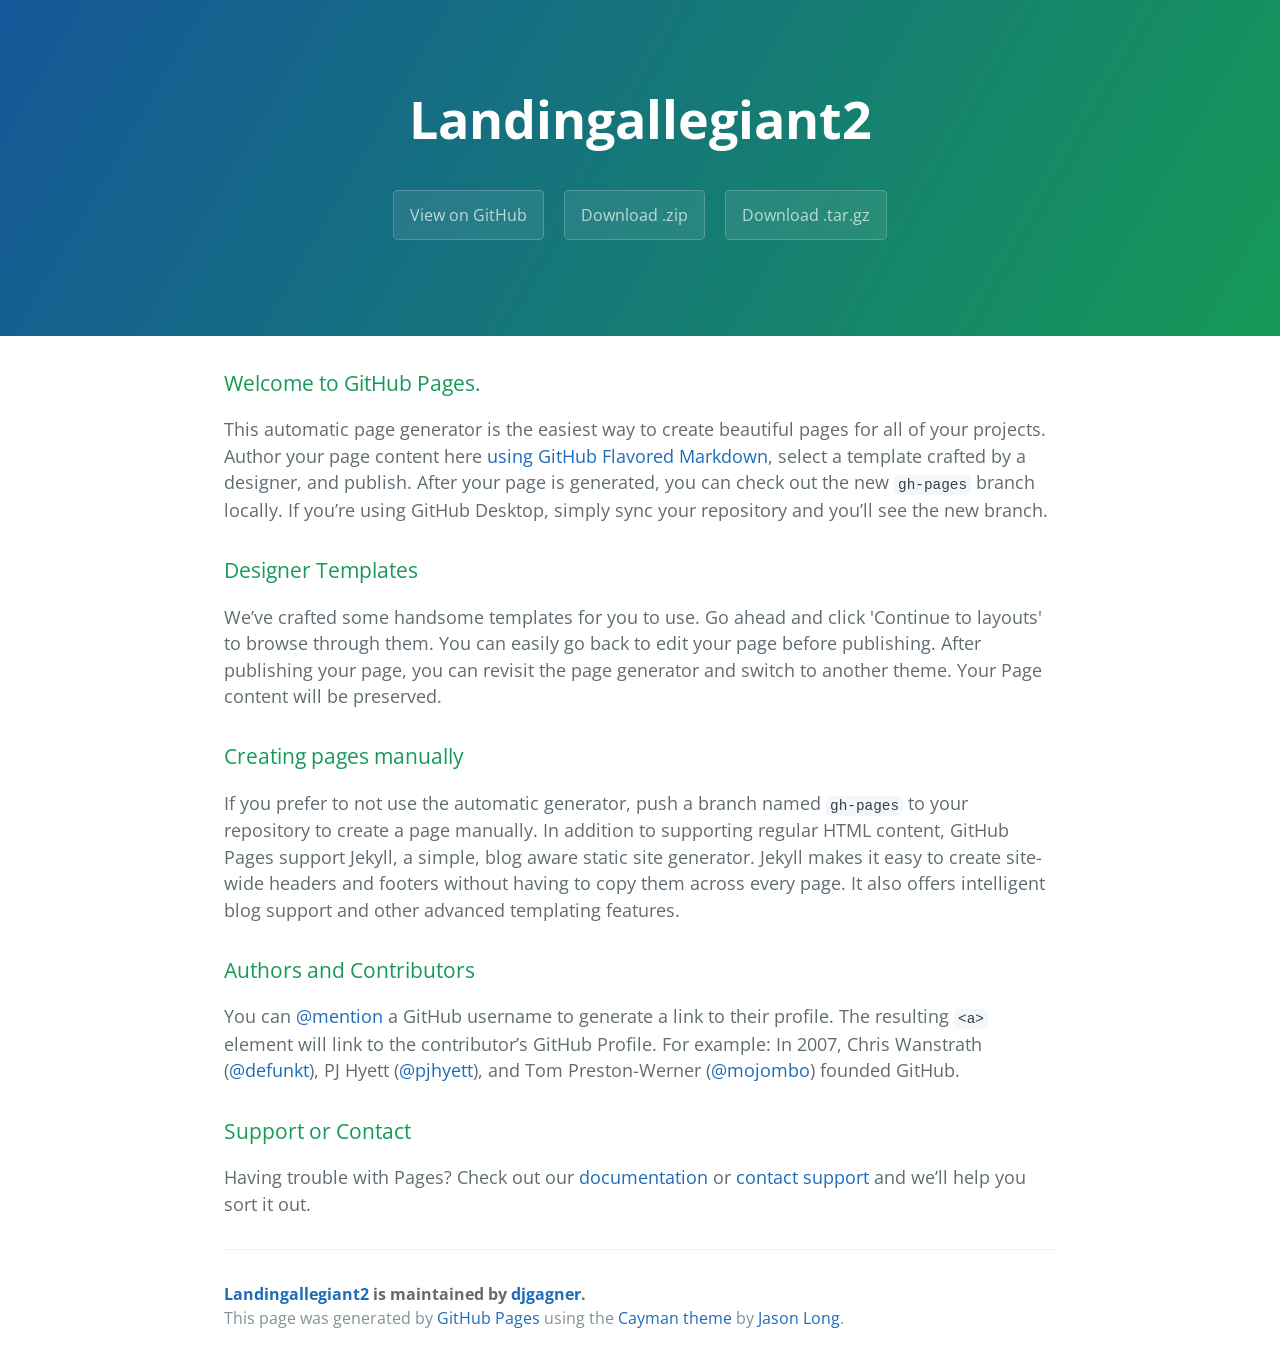
==== index.html @ 55e28d95 "Create gh-pages branch via GitHub" ====
<!DOCTYPE html>
<html lang="en-us">
  <head>
    <meta charset="UTF-8">
    <title>Landingallegiant2 by djgagner</title>
    <meta name="viewport" content="width=device-width, initial-scale=1">
    <link rel="stylesheet" type="text/css" href="stylesheets/normalize.css" media="screen">
    <link href='https://fonts.googleapis.com/css?family=Open+Sans:400,700' rel='stylesheet' type='text/css'>
    <link rel="stylesheet" type="text/css" href="stylesheets/stylesheet.css" media="screen">
    <link rel="stylesheet" type="text/css" href="stylesheets/github-light.css" media="screen">
  </head>
  <body>
    <section class="page-header">
      <h1 class="project-name">Landingallegiant2</h1>
      <h2 class="project-tagline"></h2>
      <a href="https://github.com/djgagner/landingallegiant2" class="btn">View on GitHub</a>
      <a href="https://github.com/djgagner/landingallegiant2/zipball/master" class="btn">Download .zip</a>
      <a href="https://github.com/djgagner/landingallegiant2/tarball/master" class="btn">Download .tar.gz</a>
    </section>

    <section class="main-content">
      <h3>
<a id="welcome-to-github-pages" class="anchor" href="#welcome-to-github-pages" aria-hidden="true"><span aria-hidden="true" class="octicon octicon-link"></span></a>Welcome to GitHub Pages.</h3>

<p>This automatic page generator is the easiest way to create beautiful pages for all of your projects. Author your page content here <a href="https://guides.github.com/features/mastering-markdown/">using GitHub Flavored Markdown</a>, select a template crafted by a designer, and publish. After your page is generated, you can check out the new <code>gh-pages</code> branch locally. If you’re using GitHub Desktop, simply sync your repository and you’ll see the new branch.</p>

<h3>
<a id="designer-templates" class="anchor" href="#designer-templates" aria-hidden="true"><span aria-hidden="true" class="octicon octicon-link"></span></a>Designer Templates</h3>

<p>We’ve crafted some handsome templates for you to use. Go ahead and click 'Continue to layouts' to browse through them. You can easily go back to edit your page before publishing. After publishing your page, you can revisit the page generator and switch to another theme. Your Page content will be preserved.</p>

<h3>
<a id="creating-pages-manually" class="anchor" href="#creating-pages-manually" aria-hidden="true"><span aria-hidden="true" class="octicon octicon-link"></span></a>Creating pages manually</h3>

<p>If you prefer to not use the automatic generator, push a branch named <code>gh-pages</code> to your repository to create a page manually. In addition to supporting regular HTML content, GitHub Pages support Jekyll, a simple, blog aware static site generator. Jekyll makes it easy to create site-wide headers and footers without having to copy them across every page. It also offers intelligent blog support and other advanced templating features.</p>

<h3>
<a id="authors-and-contributors" class="anchor" href="#authors-and-contributors" aria-hidden="true"><span aria-hidden="true" class="octicon octicon-link"></span></a>Authors and Contributors</h3>

<p>You can <a href="https://help.github.com/articles/basic-writing-and-formatting-syntax/#mentioning-users-and-teams" class="user-mention">@mention</a> a GitHub username to generate a link to their profile. The resulting <code>&lt;a&gt;</code> element will link to the contributor’s GitHub Profile. For example: In 2007, Chris Wanstrath (<a href="https://github.com/defunkt" class="user-mention">@defunkt</a>), PJ Hyett (<a href="https://github.com/pjhyett" class="user-mention">@pjhyett</a>), and Tom Preston-Werner (<a href="https://github.com/mojombo" class="user-mention">@mojombo</a>) founded GitHub.</p>

<h3>
<a id="support-or-contact" class="anchor" href="#support-or-contact" aria-hidden="true"><span aria-hidden="true" class="octicon octicon-link"></span></a>Support or Contact</h3>

<p>Having trouble with Pages? Check out our <a href="https://help.github.com/pages">documentation</a> or <a href="https://github.com/contact">contact support</a> and we’ll help you sort it out.</p>

      <footer class="site-footer">
        <span class="site-footer-owner"><a href="https://github.com/djgagner/landingallegiant2">Landingallegiant2</a> is maintained by <a href="https://github.com/djgagner">djgagner</a>.</span>

        <span class="site-footer-credits">This page was generated by <a href="https://pages.github.com">GitHub Pages</a> using the <a href="https://github.com/jasonlong/cayman-theme">Cayman theme</a> by <a href="https://twitter.com/jasonlong">Jason Long</a>.</span>
      </footer>

    </section>

  
  </body>
</html>
---- stylesheets/stylesheet.css ----
* {
  box-sizing: border-box; }

body {
  padding: 0;
  margin: 0;
  font-family: "Open Sans", "Helvetica Neue", Helvetica, Arial, sans-serif;
  font-size: 16px;
  line-height: 1.5;
  color: #606c71; }

a {
  color: #1e6bb8;
  text-decoration: none; }
  a:hover {
    text-decoration: underline; }

.btn {
  display: inline-block;
  margin-bottom: 1rem;
  color: rgba(255, 255, 255, 0.7);
  background-color: rgba(255, 255, 255, 0.08);
  border-color: rgba(255, 255, 255, 0.2);
  border-style: solid;
  border-width: 1px;
  border-radius: 0.3rem;
  transition: color 0.2s, background-color 0.2s, border-color 0.2s; }
  .btn + .btn {
    margin-left: 1rem; }

.btn:hover {
  color: rgba(255, 255, 255, 0.8);
  text-decoration: none;
  background-color: rgba(255, 255, 255, 0.2);
  border-color: rgba(255, 255, 255, 0.3); }

@media screen and (min-width: 64em) {
  .btn {
    padding: 0.75rem 1rem; } }

@media screen and (min-width: 42em) and (max-width: 64em) {
  .btn {
    padding: 0.6rem 0.9rem;
    font-size: 0.9rem; } }

@media screen and (max-width: 42em) {
  .btn {
    display: block;
    width: 100%;
    padding: 0.75rem;
    font-size: 0.9rem; }
    .btn + .btn {
      margin-top: 1rem;
      margin-left: 0; } }

.page-header {
  color: #fff;
  text-align: center;
  background-color: #159957;
  background-image: linear-gradient(120deg, #155799, #159957); }

@media screen and (min-width: 64em) {
  .page-header {
    padding: 5rem 6rem; } }

@media screen and (min-width: 42em) and (max-width: 64em) {
  .page-header {
    padding: 3rem 4rem; } }

@media screen and (max-width: 42em) {
  .page-header {
    padding: 2rem 1rem; } }

.project-name {
  margin-top: 0;
  margin-bottom: 0.1rem; }

@media screen and (min-width: 64em) {
  .project-name {
    font-size: 3.25rem; } }

@media screen and (min-width: 42em) and (max-width: 64em) {
  .project-name {
    font-size: 2.25rem; } }

@media screen and (max-width: 42em) {
  .project-name {
    font-size: 1.75rem; } }

.project-tagline {
  margin-bottom: 2rem;
  font-weight: normal;
  opacity: 0.7; }

@media screen and (min-width: 64em) {
  .project-tagline {
    font-size: 1.25rem; } }

@media screen and (min-width: 42em) and (max-width: 64em) {
  .project-tagline {
    font-size: 1.15rem; } }

@media screen and (max-width: 42em) {
  .project-tagline {
    font-size: 1rem; } }

.main-content :first-child {
  margin-top: 0; }
.main-content img {
  max-width: 100%; }
.main-content h1, .main-content h2, .main-content h3, .main-content h4, .main-content h5, .main-content h6 {
  margin-top: 2rem;
  margin-bottom: 1rem;
  font-weight: normal;
  color: #159957; }
.main-content p {
  margin-bottom: 1em; }
.main-content code {
  padding: 2px 4px;
  font-family: Consolas, "Liberation Mono", Menlo, Courier, monospace;
  font-size: 0.9rem;
  color: #383e41;
  background-color: #f3f6fa;
  border-radius: 0.3rem; }
.main-content pre {
  padding: 0.8rem;
  margin-top: 0;
  margin-bottom: 1rem;
  font: 1rem Consolas, "Liberation Mono", Menlo, Courier, monospace;
  color: #567482;
  word-wrap: normal;
  background-color: #f3f6fa;
  border: solid 1px #dce6f0;
  border-radius: 0.3rem; }
  .main-content pre > code {
    padding: 0;
    margin: 0;
    font-size: 0.9rem;
    color: #567482;
    word-break: normal;
    white-space: pre;
    background: transparent;
    border: 0; }
.main-content .highlight {
  margin-bottom: 1rem; }
  .main-content .highlight pre {
    margin-bottom: 0;
    word-break: normal; }
.main-content .highlight pre, .main-content pre {
  padding: 0.8rem;
  overflow: auto;
  font-size: 0.9rem;
  line-height: 1.45;
  border-radius: 0.3rem; }
.main-content pre code, .main-content pre tt {
  display: inline;
  max-width: initial;
  padding: 0;
  margin: 0;
  overflow: initial;
  line-height: inherit;
  word-wrap: normal;
  background-color: transparent;
  border: 0; }
  .main-content pre code:before, .main-content pre code:after, .main-content pre tt:before, .main-content pre tt:after {
    content: normal; }
.main-content ul, .main-content ol {
  margin-top: 0; }
.main-content blockquote {
  padding: 0 1rem;
  margin-left: 0;
  color: #819198;
  border-left: 0.3rem solid #dce6f0; }
  .main-content blockquote > :first-child {
    margin-top: 0; }
  .main-content blockquote > :last-child {
    margin-bottom: 0; }
.main-content table {
  display: block;
  width: 100%;
  overflow: auto;
  word-break: normal;
  word-break: keep-all; }
  .main-content table th {
    font-weight: bold; }
  .main-content table th, .main-content table td {
    padding: 0.5rem 1rem;
    border: 1px solid #e9ebec; }
.main-content dl {
  padding: 0; }
  .main-content dl dt {
    padding: 0;
    margin-top: 1rem;
    font-size: 1rem;
    font-weight: bold; }
  .main-content dl dd {
    padding: 0;
    margin-bottom: 1rem; }
.main-content hr {
  height: 2px;
  padding: 0;
  margin: 1rem 0;
  background-color: #eff0f1;
  border: 0; }

@media screen and (min-width: 64em) {
  .main-content {
    max-width: 64rem;
    padding: 2rem 6rem;
    margin: 0 auto;
    font-size: 1.1rem; } }

@media screen and (min-width: 42em) and (max-width: 64em) {
  .main-content {
    padding: 2rem 4rem;
    font-size: 1.1rem; } }

@media screen and (max-width: 42em) {
  .main-content {
    padding: 2rem 1rem;
    font-size: 1rem; } }

.site-footer {
  padding-top: 2rem;
  margin-top: 2rem;
  border-top: solid 1px #eff0f1; }

.site-footer-owner {
  display: block;
  font-weight: bold; }

.site-footer-credits {
  color: #819198; }

@media screen and (min-width: 64em) {
  .site-footer {
    font-size: 1rem; } }

@media screen and (min-width: 42em) and (max-width: 64em) {
  .site-footer {
    font-size: 1rem; } }

@media screen and (max-width: 42em) {
  .site-footer {
    font-size: 0.9rem; } }
---- stylesheets/github-light.css ----
/*
The MIT License (MIT)

Copyright (c) 2015 GitHub, Inc.

Permission is hereby granted, free of charge, to any person obtaining a copy
of this software and associated documentation files (the "Software"), to deal
in the Software without restriction, including without limitation the rights
to use, copy, modify, merge, publish, distribute, sublicense, and/or sell
copies of the Software, and to permit persons to whom the Software is
furnished to do so, subject to the following conditions:

The above copyright notice and this permission notice shall be included in all
copies or substantial portions of the Software.

THE SOFTWARE IS PROVIDED "AS IS", WITHOUT WARRANTY OF ANY KIND, EXPRESS OR
IMPLIED, INCLUDING BUT NOT LIMITED TO THE WARRANTIES OF MERCHANTABILITY,
FITNESS FOR A PARTICULAR PURPOSE AND NONINFRINGEMENT. IN NO EVENT SHALL THE
AUTHORS OR COPYRIGHT HOLDERS BE LIABLE FOR ANY CLAIM, DAMAGES OR OTHER
LIABILITY, WHETHER IN AN ACTION OF CONTRACT, TORT OR OTHERWISE, ARISING FROM,
OUT OF OR IN CONNECTION WITH THE SOFTWARE OR THE USE OR OTHER DEALINGS IN THE
SOFTWARE.

*/

.pl-c /* comment */ {
  color: #969896;
}

.pl-c1      /* constant, markup.raw, meta.diff.header, meta.module-reference, meta.property-name, support, support.constant, support.variable, variable.other.constant */,
.pl-s .pl-v /* string variable */ {
  color: #0086b3;
}

.pl-e  /* entity */,
.pl-en /* entity.name */ {
  color: #795da3;
}

.pl-s .pl-s1 /* string source */,
.pl-smi      /* storage.modifier.import, storage.modifier.package, storage.type.java, variable.other, variable.parameter.function */ {
  color: #333;
}

.pl-ent /* entity.name.tag */ {
  color: #63a35c;
}

.pl-k /* keyword, storage, storage.type */ {
  color: #a71d5d;
}

.pl-pds              /* punctuation.definition.string, string.regexp.character-class */,
.pl-s                /* string */,
.pl-s .pl-pse .pl-s1 /* string punctuation.section.embedded source */,
.pl-sr               /* string.regexp */,
.pl-sr .pl-cce       /* string.regexp constant.character.escape */,
.pl-sr .pl-sra       /* string.regexp string.regexp.arbitrary-repitition */,
.pl-sr .pl-sre       /* string.regexp source.ruby.embedded */ {
  color: #183691;
}

.pl-v /* variable */ {
  color: #ed6a43;
}

.pl-id /* invalid.deprecated */ {
  color: #b52a1d;
}

.pl-ii /* invalid.illegal */ {
  background-color: #b52a1d;
  color: #f8f8f8;
}

.pl-sr .pl-cce /* string.regexp constant.character.escape */ {
  color: #63a35c;
  font-weight: bold;
}

.pl-ml /* markup.list */ {
  color: #693a17;
}

.pl-mh        /* markup.heading */,
.pl-mh .pl-en /* markup.heading entity.name */,
.pl-ms        /* meta.separator */ {
  color: #1d3e81;
  font-weight: bold;
}

.pl-mq /* markup.quote */ {
  color: #008080;
}

.pl-mi /* markup.italic */ {
  color: #333;
  font-style: italic;
}

.pl-mb /* markup.bold */ {
  color: #333;
  font-weight: bold;
}

.pl-md /* markup.deleted, meta.diff.header.from-file */ {
  background-color: #ffecec;
  color: #bd2c00;
}

.pl-mi1 /* markup.inserted, meta.diff.header.to-file */ {
  background-color: #eaffea;
  color: #55a532;
}

.pl-mdr /* meta.diff.range */ {
  color: #795da3;
  font-weight: bold;
}

.pl-mo /* meta.output */ {
  color: #1d3e81;
}
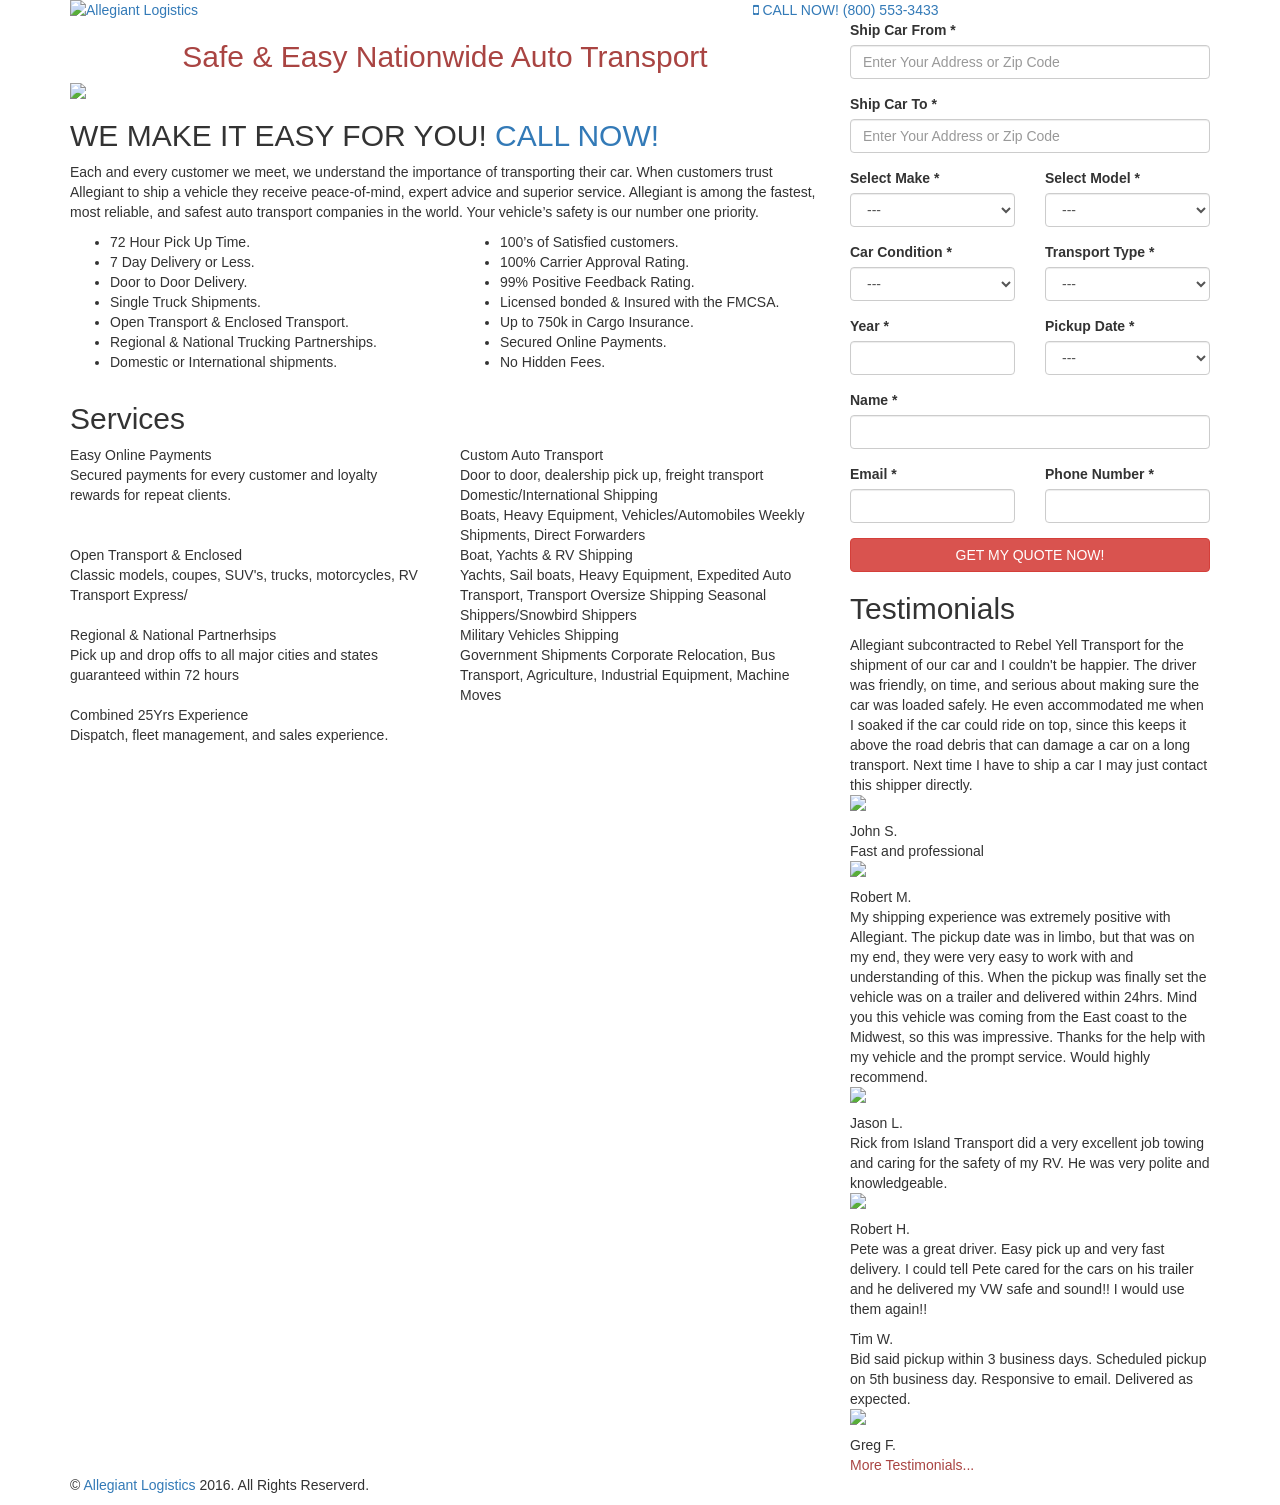
==== commit 8313fddb: "Update index.html" ====
--- a/index.html
+++ b/index.html
@@ -1,57 +1,1603 @@
+
 <!DOCTYPE html>
-<html lang="en-us">
-  <head>
-    <meta charset="UTF-8">
-    <title>Landingallegiant2 by djgagner</title>
-    <meta name="viewport" content="width=device-width, initial-scale=1">
-    <link rel="stylesheet" type="text/css" href="stylesheets/normalize.css" media="screen">
-    <link href='https://fonts.googleapis.com/css?family=Open+Sans:400,700' rel='stylesheet' type='text/css'>
-    <link rel="stylesheet" type="text/css" href="stylesheets/stylesheet.css" media="screen">
-    <link rel="stylesheet" type="text/css" href="stylesheets/github-light.css" media="screen">
-  </head>
-  <body>
-    <section class="page-header">
-      <h1 class="project-name">Landingallegiant2</h1>
-      <h2 class="project-tagline"></h2>
-      <a href="https://github.com/djgagner/landingallegiant2" class="btn">View on GitHub</a>
-      <a href="https://github.com/djgagner/landingallegiant2/zipball/master" class="btn">Download .zip</a>
-      <a href="https://github.com/djgagner/landingallegiant2/tarball/master" class="btn">Download .tar.gz</a>
-    </section>
-
-    <section class="main-content">
-      <h3>
-<a id="welcome-to-github-pages" class="anchor" href="#welcome-to-github-pages" aria-hidden="true"><span aria-hidden="true" class="octicon octicon-link"></span></a>Welcome to GitHub Pages.</h3>
-
-<p>This automatic page generator is the easiest way to create beautiful pages for all of your projects. Author your page content here <a href="https://guides.github.com/features/mastering-markdown/">using GitHub Flavored Markdown</a>, select a template crafted by a designer, and publish. After your page is generated, you can check out the new <code>gh-pages</code> branch locally. If you’re using GitHub Desktop, simply sync your repository and you’ll see the new branch.</p>
-
-<h3>
-<a id="designer-templates" class="anchor" href="#designer-templates" aria-hidden="true"><span aria-hidden="true" class="octicon octicon-link"></span></a>Designer Templates</h3>
-
-<p>We’ve crafted some handsome templates for you to use. Go ahead and click 'Continue to layouts' to browse through them. You can easily go back to edit your page before publishing. After publishing your page, you can revisit the page generator and switch to another theme. Your Page content will be preserved.</p>
-
-<h3>
-<a id="creating-pages-manually" class="anchor" href="#creating-pages-manually" aria-hidden="true"><span aria-hidden="true" class="octicon octicon-link"></span></a>Creating pages manually</h3>
-
-<p>If you prefer to not use the automatic generator, push a branch named <code>gh-pages</code> to your repository to create a page manually. In addition to supporting regular HTML content, GitHub Pages support Jekyll, a simple, blog aware static site generator. Jekyll makes it easy to create site-wide headers and footers without having to copy them across every page. It also offers intelligent blog support and other advanced templating features.</p>
-
-<h3>
-<a id="authors-and-contributors" class="anchor" href="#authors-and-contributors" aria-hidden="true"><span aria-hidden="true" class="octicon octicon-link"></span></a>Authors and Contributors</h3>
-
-<p>You can <a href="https://help.github.com/articles/basic-writing-and-formatting-syntax/#mentioning-users-and-teams" class="user-mention">@mention</a> a GitHub username to generate a link to their profile. The resulting <code>&lt;a&gt;</code> element will link to the contributor’s GitHub Profile. For example: In 2007, Chris Wanstrath (<a href="https://github.com/defunkt" class="user-mention">@defunkt</a>), PJ Hyett (<a href="https://github.com/pjhyett" class="user-mention">@pjhyett</a>), and Tom Preston-Werner (<a href="https://github.com/mojombo" class="user-mention">@mojombo</a>) founded GitHub.</p>
-
-<h3>
-<a id="support-or-contact" class="anchor" href="#support-or-contact" aria-hidden="true"><span aria-hidden="true" class="octicon octicon-link"></span></a>Support or Contact</h3>
-
-<p>Having trouble with Pages? Check out our <a href="https://help.github.com/pages">documentation</a> or <a href="https://github.com/contact">contact support</a> and we’ll help you sort it out.</p>
-
-      <footer class="site-footer">
-        <span class="site-footer-owner"><a href="https://github.com/djgagner/landingallegiant2">Landingallegiant2</a> is maintained by <a href="https://github.com/djgagner">djgagner</a>.</span>
-
-        <span class="site-footer-credits">This page was generated by <a href="https://pages.github.com">GitHub Pages</a> using the <a href="https://github.com/jasonlong/cayman-theme">Cayman theme</a> by <a href="https://twitter.com/jasonlong">Jason Long</a>.</span>
-      </footer>
-
-    </section>
-
+<!--[if IE 7]><html class="ie ie7" lang="en-US"><![endif]-->
+<!--[if IE 8]><html class="ie ie8" lang="en-US"><![endif]-->
+<!--[if !(IE 7) | !(IE 8)  ]><!--><html lang="en-US"><!--<![endif]-->
+<head>
+<meta charset="UTF-8">
+<title>Allegiant Logistics | Safe &amp; Easy Nationwide Auto Transport.</title>
+<link rel="profile" href="http://gmpg.org/xfn/11">
+<meta name="viewport" content="width=device-width, initial-scale=1, maximum-scale=1">
+<link rel="shortcut icon" href="http://www.allegiantlogistics.com/favicon.ico" />
+<link rel="alternate" type="application/rss+xml" title="Allegiant Logistics &raquo; Feed" href="http://www.allegiantlogistics.com/feed/" />
+<link rel="alternate" type="application/rss+xml" title="Allegiant Logistics &raquo; Comments Feed" href="http://www.allegiantlogistics.com/comments/feed/" />
+		<script type="text/javascript">
+			window._wpemojiSettings = {"baseUrl":"http:\/\/s.w.org\/images\/core\/emoji\/72x72\/","ext":".png","source":{"concatemoji":"http:\/\/www.allegiantlogistics.com\/wp-includes\/js\/wp-emoji-release.min.js?ver=4.3.4"}};
+			!function(a,b,c){function d(a){var c=b.createElement("canvas"),d=c.getContext&&c.getContext("2d");return d&&d.fillText?(d.textBaseline="top",d.font="600 32px Arial","flag"===a?(d.fillText(String.fromCharCode(55356,56812,55356,56807),0,0),c.toDataURL().length>3e3):(d.fillText(String.fromCharCode(55357,56835),0,0),0!==d.getImageData(16,16,1,1).data[0])):!1}function e(a){var c=b.createElement("script");c.src=a,c.type="text/javascript",b.getElementsByTagName("head")[0].appendChild(c)}var f,g;c.supports={simple:d("simple"),flag:d("flag")},c.DOMReady=!1,c.readyCallback=function(){c.DOMReady=!0},c.supports.simple&&c.supports.flag||(g=function(){c.readyCallback()},b.addEventListener?(b.addEventListener("DOMContentLoaded",g,!1),a.addEventListener("load",g,!1)):(a.attachEvent("onload",g),b.attachEvent("onreadystatechange",function(){"complete"===b.readyState&&c.readyCallback()})),f=c.source||{},f.concatemoji?e(f.concatemoji):f.wpemoji&&f.twemoji&&(e(f.twemoji),e(f.wpemoji)))}(window,document,window._wpemojiSettings);
+		</script>
+		<style type="text/css">
+img.wp-smiley,
+img.emoji {
+	display: inline !important;
+	border: none !important;
+	box-shadow: none !important;
+	height: 1em !important;
+	width: 1em !important;
+	margin: 0 .07em !important;
+	vertical-align: -0.1em !important;
+	background: none !important;
+	padding: 0 !important;
+}
+</style>
+<link rel='stylesheet' id='bootstrap-css'  href='http://cdnjs.cloudflare.com/ajax/libs/twitter-bootstrap/3.3.5/css/bootstrap.min.css' type='text/css' media='all' />
+<link rel='stylesheet' id='font-awesome-css'  href='http://cdnjs.cloudflare.com/ajax/libs/font-awesome/4.4.0/css/font-awesome.min.css' type='text/css' media='all' />
+<link rel='stylesheet' id='animate-css-css'  href='http://cdnjs.cloudflare.com/ajax/libs/animate.css/3.4.0/animate.min.css' type='text/css' media='all' />
+<link rel='stylesheet' id='main-style-css'  href='http://www.allegiantlogistics.com/wp-content/themes/allegiantlogistics/style.css' type='text/css' media='all' />
+<script type='text/javascript' src='http://www.allegiantlogistics.com/wp-includes/js/jquery/jquery.js?ver=1.11.3'></script>
+<script type='text/javascript' src='http://www.allegiantlogistics.com/wp-includes/js/jquery/jquery-migrate.min.js?ver=1.2.1'></script>
+<script type='text/javascript' src='http://cdnjs.cloudflare.com/ajax/libs/twitter-bootstrap/3.3.5/js/bootstrap.min.js'></script>
+<script type='text/javascript' src='https://maps.googleapis.com/maps/api/js?key=AIzaSyDuLnqZedbQryJZVKa3f8RPNu3PMykeV0w&#038;signed_in=true&#038;libraries=places'></script>
+
+<script type='text/javascript' src='http://www.allegiantlogistics.com/wp-content/themes/allegiantlogistics/js/main.js'></script>
+<link rel="EditURI" type="application/rsd+xml" title="RSD" href="http://www.allegiantlogistics.com/xmlrpc.php?rsd" />
+<link rel="wlwmanifest" type="application/wlwmanifest+xml" href="http://www.allegiantlogistics.com/wp-includes/wlwmanifest.xml" />
+<meta name="generator" content="WordPress 4.3.4" />
+<link rel='canonical' href='http://www.allegiantlogistics.com/' />
+<link rel='shortlink' href='http://www.allegiantlogistics.com/' />
+	<style type="text/css">
+		div.wpcf7 .screen-reader-response {
+			display: none;
+		}
+		div.wpcf7 img.ajax-loader {
+			border: none;
+			vertical-align: middle;
+			margin-left: 4px;
+		}
+		div.wpcf7 .form-inline img.ajax-loader {
+			display: inline;
+		}
+		div.wpcf7 div.ajax-error {
+			display: none;
+		}
+		div.wpcf7 .wpcf7-display-none {
+			display: none;
+		}
+		div.wpcf7 .form-inline .form-group {
+			max-width: 250px;
+		}
+		div.wpcf7 .input-group-addon img {
+			height: 100%;
+			width: auto;
+			max-width: none !important;
+			border-radius: 5px;
+		}
+		div.wpcf7 .input-group-addon.input-group-has-image {
+			padding: 0;
+		}
+	</style>
+	</head>
+<body>
+<!-- Google Tag Manager -->
+<noscript><iframe src="//www.googletagmanager.com/ns.html?id=GTM-PH2NFC"
+height="0" width="0" style="display:none;visibility:hidden"></iframe></noscript>
+<script>(function(w,d,s,l,i){w[l]=w[l]||[];w[l].push({'gtm.start':
+new Date().getTime(),event:'gtm.js'});var f=d.getElementsByTagName(s)[0],
+j=d.createElement(s),dl=l!='dataLayer'?'&l='+l:'';j.async=true;j.src=
+'//www.googletagmanager.com/gtm.js?id='+i+dl;f.parentNode.insertBefore(j,f);
+})(window,document,'script','dataLayer','GTM-PH2NFC');</script>
+<!-- End Google Tag Manager -->
+
+<header>
+	<div class="container">
+		<div class="row">
+			<div class="col-sm-2 logo">
+				<a href="/"><img src="http://www.allegiantlogistics.com/wp-content/themes/allegiantlogistics/images/LogoWeb.png" alt=" Allegiant Logistics " class="img img-responsive"></a>
+			</div>
+			<div class="col-sm-5 col-sm-offset-5 call">
+				<a href="tel:+18005533433">
+					<i class="fa fa-mobile"></i> CALL NOW! (800) 553-3433
+				</a>
+			</div>
+		</div>
+	</div>
+</header>
+<!-- main -->
+<section id="main">
+	<div class="container">
+		<div class="row">
+			<div class="col-sm-8">
+
+				<div class="truck">
+					<h2 class="text-danger text-center">Safe &amp; Easy Nationwide Auto Transport</h2>
+					<img src="http://www.allegiantlogistics.com/wp-content/themes/allegiantlogistics/images/Ford.jpg" class="img img-responsive">
+				</div>
+
+				<div class="why">
+											<h2>WE MAKE IT EASY FOR YOU! <a href="tel:+18005533433">CALL NOW!</a></h2
+
+<p>Each and every customer we meet, we understand the importance of transporting their car. When customers trust Allegiant to ship a vehicle they receive peace-of-mind, expert advice and superior service. Allegiant is among the fastest, most reliable, and safest auto transport companies in the world. Your vehicle&#8217;s safety is our number one priority.​</p>
+<div id="stats">
+<div class="row">
+<div class="col-sm-6">
+<ul>
+<li>72 Hour Pick Up Time.</li>
+<li>7 Day Delivery or Less.</li>
+<li>Door to Door Delivery.</li>
+<li>Single Truck Shipments.</li>
+<li>Open Transport &#038; Enclosed Transport.</li>
+<li>Regional &#038; National Trucking Partnerships.</li>
+<li>Domestic or International shipments.</li>
+</ul></div>
+<div class="col-sm-6">
+<ul>
+<li>100&#8217;s of Satisfied customers.</li>
+<li>100% Carrier Approval Rating.</li>
+<li>99% Positive Feedback Rating.</li>
+<li>Licensed bonded &#038; Insured with the FMCSA.</li>
+<li>Up to 750k in Cargo Insurance.</li>
+<li>Secured Online Payments.</li>
+<li>No Hidden Fees.</li>
+</ul></div>
+</p></div>
+</div>
+									</div>
+
+				<div class="services">
+					<h2>Services</h2>
+					<div class="row">
+													<div class="col-sm-6">
+								<div class="thumb" style="background-image: url(http://www.allegiantlogistics.com/wp-content/uploads/onlinepayment.jpg);">
+									<div class="title">Easy Online Payments</div>
+								</div>
+								<div class="holder">
+									Secured payments for every customer and loyalty rewards for repeat clients.								</div>
+							</div>
+													<div class="col-sm-6">
+								<div class="thumb" style="background-image: url(http://www.allegiantlogistics.com/wp-content/uploads/custom-auto-transport.jpg);">
+									<div class="title">Custom Auto Transport</div>
+								</div>
+								<div class="holder">
+									Door to door, dealership pick up, freight transport								</div>
+							</div>
+													<div class="col-sm-6">
+								<div class="thumb" style="background-image: url(http://www.allegiantlogistics.com/wp-content/uploads/HeavyEquipment.jpg);">
+									<div class="title">Domestic/International Shipping</div>
+								</div>
+								<div class="holder">
+									Boats, Heavy Equipment, Vehicles/Automobiles Weekly Shipments, Direct Forwarders								</div>
+							</div>
+													<div class="col-sm-6">
+								<div class="thumb" style="background-image: url(http://www.allegiantlogistics.com/wp-content/uploads/ClassicTransportation.jpg);">
+									<div class="title">Open Transport &#038; Enclosed</div>
+								</div>
+								<div class="holder">
+									Classic models, coupes, SUV's, trucks, motorcycles, RV Transport Express/								</div>
+							</div>
+													<div class="col-sm-6">
+								<div class="thumb" style="background-image: url(http://www.allegiantlogistics.com/wp-content/uploads/BoatTransportation.jpg);">
+									<div class="title">Boat, Yachts &#038; RV Shipping</div>
+								</div>
+								<div class="holder">
+									Yachts, Sail boats, Heavy Equipment, Expedited Auto Transport, Transport Oversize Shipping Seasonal Shippers/Snowbird Shippers								</div>
+							</div>
+													<div class="col-sm-6">
+								<div class="thumb" style="background-image: url(http://www.allegiantlogistics.com/wp-content/uploads/nationwide.jpg);">
+									<div class="title">Regional &#038; National Partnerhsips</div>
+								</div>
+								<div class="holder">
+									Pick up and drop offs to all major cities and states guaranteed within 72 hours								</div>
+							</div>
+													<div class="col-sm-6">
+								<div class="thumb" style="background-image: url(http://www.allegiantlogistics.com/wp-content/uploads/MilitaryTransportation.jpg);">
+									<div class="title">Military Vehicles Shipping</div>
+								</div>
+								<div class="holder">
+									Government Shipments Corporate Relocation, Bus Transport, Agriculture, Industrial Equipment, Machine Moves								</div>
+							</div>
+													<div class="col-sm-6">
+								<div class="thumb" style="background-image: url(http://www.allegiantlogistics.com/wp-content/uploads/years.jpg);">
+									<div class="title">Combined 25Yrs Experience</div>
+								</div>
+								<div class="holder">
+									Dispatch, fleet management, and sales experience.								</div>
+							</div>
+											</div>
+				</div>
+
+			</div>
+			<div class="col-sm-4">
+				<div class="quote">
+					<div role="form" class="wpcf7" id="wpcf7-f42-o1" lang="en-US" dir="ltr">
+<div class="screen-reader-response"></div>
+
+
+
+<form class="wpcf7-form" novalidate="novalidate" id="startingForm" onsubmit="return false;">
+<div style="display: none;">
+<input type="hidden" name="_wpcf7" value="42" />
+<input type="hidden" name="_wpcf7_version" value="4.3" />
+<input type="hidden" name="_wpcf7_locale" value="en_US" />
+<input type="hidden" name="_wpcf7_unit_tag" value="wpcf7-f42-o1" />
+<input type="hidden" name="_wpnonce" value="4aff9deef5" />
+<input type="hidden" name="broker_id" value="e96121881b0d32128c7b6725c5ab17b6" />
+</div>
+<div class="form-group ShipCarFrom"><label for="ShipCarFrom">Ship Car From <span class="required">*</span></label>
+
+	<input class="wpcf7-form-control wpcf7-text wpcf7-validates-as-required form-control" id="ShipCarFrom" onchange="changerizer('ShipCarFrom')" name="ShipCarFrom" type="text" value="" placeholder="Enter Your Address or Zip Code" aria-invalid="false" aria-required="true" required></div>
+<div class="form-group ShipCarTo"><label for="ShipCarTo">Ship Car To <span class="required">*</span></label>
+
+	<input class="wpcf7-form-control wpcf7-text wpcf7-validates-as-required form-control" id="ShipCarTo" onchange="changerizer('ShipCarTo')" name="ShipCarTo" type="text" value="" placeholder="Enter Your Address or Zip Code" aria-invalid="false" aria-required="true" required></div>
+<div class="row">
+  <div class="col-sm-6"><div class="form-group SelectMake"><label for="SelectMake">Select Make <span class="required">*</span></label><select class="wpcf7-form-control wpcf7-select wpcf7-validates-as-required SelectMake form-control" id="SelectMake" onchange="changerizer('SelectMake')" name="SelectMake" aria-invalid="false" aria-required="true" required><option value="" selected>---</option><option value="Acura">Acura</option><option value="Alfa Romeo">Alfa Romeo</option><option value="AMC">AMC</option><option value="Aston Martin">Aston Martin</option><option value="ATV">ATV</option><option value="Auburn">Auburn</option><option value="Audi">Audi</option><option value="Austin-Healey">Austin-Healey</option><option value="Bentley">Bentley</option><option value="BMW">BMW</option><option value="Bricklin">Bricklin</option><option value="Buick">Buick</option><option value="Cadillac">Cadillac</option><option value="Chevy">Chevy</option><option value="Chrysler">Chrysler</option><option value="Citroen">Citroen</option><option value="Daewoo">Daewoo</option><option value="Daihatsu">Daihatsu</option><option value="Datsun">Datsun</option><option value="Delorean">Delorean</option><option value="Dodge">Dodge</option><option value="Eagle">Eagle</option><option value="Edsel">Edsel</option><option value="Ferrari">Ferrari</option><option value="Fiat">Fiat</option><option value="Fisker">Fisker</option><option value="Ford">Ford</option><option value="Geo">Geo</option><option value="GMC">GMC</option><option value="Graham">Graham</option><option value="Harley Davidson">Harley Davidson</option><option value="Honda">Honda</option><option value="Hudson">Hudson</option><option value="Hummer">Hummer</option><option value="Hyundai">Hyundai</option><option value="Infiniti">Infiniti</option><option value="International">International</option><option value="Isuzu">Isuzu</option><option value="Jaguar">Jaguar</option><option value="Jeep">Jeep</option><option value="Kia">Kia</option><option value="Lamborghini">Lamborghini</option><option value="Land Rover">Land Rover</option><option value="Lasalle">Lasalle</option><option value="Lexus">Lexus</option><option value="Lincoln">Lincoln</option><option value="Lotus">Lotus</option><option value="Marmon">Marmon</option><option value="Maserati">Maserati</option><option value="Maybach">Maybach</option><option value="Mazda">Mazda</option><option value="McLaren">McLaren</option><option value="Mercedes-Benz">Mercedes-Benz</option><option value="Mercury">Mercury</option><option value="Merkur">Merkur</option><option value="MG">MG</option><option value="MINI">MINI</option><option value="Mitsubishi">Mitsubishi</option><option value="Morgan">Morgan</option><option value="Nash">Nash</option><option value="Nissan">Nissan</option><option value="Oldsmobile">Oldsmobile</option><option value="Opel">Opel</option><option value="Packard">Packard</option><option value="Panoz">Panoz</option><option value="Plymouth">Plymouth</option><option value="Pontiac">Pontiac</option><option value="Porsche">Porsche</option><option value="Renault">Renault</option><option value="Rolls-Royce">Rolls-Royce</option><option value="Saab">Saab</option><option value="Saturn">Saturn</option><option value="Scion">Scion</option><option value="Smart">Smart</option><option value="Sterling">Sterling</option><option value="Studebaker">Studebaker</option><option value="Subaru">Subaru</option><option value="Sunbeam">Sunbeam</option><option value="Suzuki">Suzuki</option><option value="Talbo">Talbo</option><option value="Tesla">Tesla</option><option value="Toyota">Toyota</option><option value="Triumph">Triumph</option><option value="Vanden Plas">Vanden Plas</option><option value="Volkswagen">Volkswagen</option><option value="Volvo">Volvo</option><option value="Willys">Willys</option><option value="Yugo">Yugo</option></select></div></div>
+  <div class="col-sm-6"><div class="form-group SelectModel"><label for="SelectModel">Select Model <span class="required">*</span></label><select class="wpcf7-form-control wpcf7-select wpcf7-validates-as-required SelectModel form-control" id="SelectModel" onchange="changerizer('SelectModel')" name="SelectModel" aria-invalid="false" aria-required="true" required><option value="" selected>---</option></select></div></div>
+</div>
+<div class="row">
+  <div class="col-sm-6"><div class="form-group CarCondition"><label for="CarCondition">Car Condition <span class="required">*</span></label><select class="wpcf7-form-control wpcf7-select wpcf7-validates-as-required CarCondition form-control" onchange="changerizer('CarCondition')" id="CarCondition" name="CarCondition" aria-invalid="false" aria-required="true" required><option value="" selected>---</option><option value="Running">Running</option><option value="Non-running">Non-running</option></select></div></div>
+  <div class="col-sm-6"><div class="form-group TransportType"><label for="TransportType">Transport Type <span class="required">*</span></label><select class="wpcf7-form-control wpcf7-select wpcf7-validates-as-required TransportType form-control" id="TransportType" name="TransportType" onchange="changerizer('TransportType')" aria-invalid="false" aria-required="true" required><option value="" selected>---</option><option value="Open">Open</option><option value="Enclosed">Enclosed</option></select></div></div>
+</div>
+<div class="row">
+  <div class="col-sm-6"><div class="form-group Year"><label for="Year">Year <span class="required">*</span></label>
+
+
+
+  	<input class="wpcf7-form-control wpcf7-number wpcf7-validates-as-required wpcf7-validates-as-number Year form-control" id="Year" onchange="changerizer('Year')" name="Year" type="number" value="" min="1800" max="2016" step="" aria-invalid="false" aria-required="true" required></div></div>
+
+
+  <div class="col-sm-6"><div class="form-group PickupDate"><label for="PickupDate">Pickup Date <span class="required">*</span></label><select class="wpcf7-form-control wpcf7-select wpcf7-validates-as-required PickupDate form-control" id="PickupDate" onchange="changerizer('PickupDate')" name="PickupDate" aria-invalid="false" aria-required="true" required><option value="" selected>---</option><option value="As Soon As Possible">As Soon As Possible</option><option value="Within 2 weeks">Within 2 weeks</option><option value="Within 30 Days">Within 30 Days</option><option value="More than 30 Days">More than 30 Days</option><option value="Not Sure">Not Sure</option></select></div></div>
+</div>
+<div class="form-group Name"><label for="Name">Name <span class="required">*</span></label>
+
+
+	<input class="wpcf7-form-control wpcf7-text wpcf7-validates-as-required Name form-control" id="Name" name="Name" onchange="changerizer('Name')" type="text" value="" aria-invalid="false" aria-required="true" required></div>
+<div class="row">
+  <div class="col-sm-6"><div class="form-group Email"><label for="Email">Email <span class="required">*</span></label><input class="wpcf7-form-control wpcf7-text wpcf7-email wpcf7-validates-as-required wpcf7-validates-as-email Email form-control" id="Email" name="Email" type="email" value="" aria-invalid="false" onchange="changerizer('Email')" aria-required="true" required></div></div>
+  <div class="col-sm-6"><div class="form-group Phone"><label for="Phone">Phone Number <span class="required">*</span></label><input class="wpcf7-form-control wpcf7-text wpcf7-tel wpcf7-validates-as-required wpcf7-validates-as-tel Phone form-control" id="Phone" name="Phone" type="tel" onchange="changerizer('Phone')" value="" aria-invalid="false" aria-required="true" required></div></div>
+</div></form>
+<div class="form-group"><div><input class="wpcf7-form-control wpcf7-submit btn-block btn-danger btn btn-primary" onclick="submit()" id="quote"  value="GET MY QUOTE NOW!"></div></div><div class="wpcf7-response-output wpcf7-display-none alert"></div></div>				</div>
+				<div class="testimonials">
+					<h2>Testimonials</h2>
+										<div class="holder">
+						<p>Allegiant subcontracted to Rebel Yell Transport for the shipment of our car and I couldn't be happier. The driver was friendly, on time, and serious about making sure the car was loaded safely. He even accommodated me when I soaked if the car could ride on top, since this keeps it above the road debris that can damage a car on a long transport. Next time I have to ship a car I may just contact this shipper directly.
+<img src="http://www.allegiantlogistics.com/wp-content/uploads/puntuaction.png" class="img img-responsive"></p>
+						<span>John S.</span>
+					</div>
+										<div class="holder">
+						<p>Fast and professional
+<img src="http://www.allegiantlogistics.com/wp-content/uploads/puntuaction.png" class="img img-responsive"></p>
+						<span>Robert M.</span>
+					</div>
+										<div class="holder">
+						<p>My shipping experience was extremely positive with Allegiant. The pickup date was in limbo, but that was on my end, they were very easy to work with and understanding of this. When the pickup was finally set the vehicle was on a trailer and delivered within 24hrs. Mind you this vehicle was coming from the East coast to the Midwest, so this was impressive. Thanks for the help with my vehicle and the prompt service. Would highly recommend.
+<img src="http://www.allegiantlogistics.com/wp-content/uploads/puntuaction.png" class="img img-responsive"></p>
+						<span>Jason L.</span>
+					</div>
+										<div class="holder">
+						<p>Rick from Island Transport did a very excellent job towing and caring for the safety of my RV. He was very polite and knowledgeable.
+<img src="http://www.allegiantlogistics.com/wp-content/uploads/puntuaction.png" class="img img-responsive"></p>
+						<span>Robert H.</span>
+					</div>
+										<div class="holder">
+						<p>Pete was a great driver. Easy pick up and very fast delivery. I could tell Pete cared for the cars on his trailer and he delivered my VW safe and sound!! I would use them again!!</p>
+						<span>Tim W.</span>
+					</div>
+										<div class="holder">
+						<p>Bid said pickup within 3 business days. Scheduled pickup on 5th business day. Responsive to email. Delivered as expected.
+<img src="http://www.allegiantlogistics.com/wp-content/uploads/1.png" class="img img-responsive">
+</p>
+						<span>Greg F.</span>
+					</div>
+										<a href="http://www.uship.com/profile/AllegiantAutoLogistics/?public=1" target="_blank" class="text-danger">More Testimonials...</a>
+				</div>
+			</div>
+		</div>
+	</div>
+</section>
+<!-- end main -->
+
+<footer>
+	<div class="container">
+		<div class="row">
+			<div class="col-sm-12">
+				<p class="copy">&copy; <a href="/">Allegiant Logistics</a> 2016. All Rights Reserverd.</p>
+			</div>
+		</div>
+	</div>
+</footer>
+<script type='text/javascript' src='http://www.allegiantlogistics.com/wp-content/plugins/contact-form-7/includes/js/jquery.form.min.js?ver=3.51.0-2014.06.20'></script>
+<script type='text/javascript'>
+/* <![CDATA[ */
+var _wpcf7 = {"loaderUrl":"http:\/\/www.allegiantlogistics.com\/wp-content\/plugins\/contact-form-7\/images\/ajax-loader.gif","sending":"Sending ..."};
+/* ]]> */
+</script>
+
+<script type='text/javascript' src='http://www.allegiantlogistics.com/wp-content/plugins/contact-form-7/includes/js/scripts.js?ver=4.3'></script>
+<script type='text/javascript' src='http://www.allegiantlogistics.com/wp-content/plugins/bootstrap-for-contact-form-7/assets/scripts.min.js?ver=1.2.4'></script>
+<script>
+function setCookie(cname, cvalue, exdays) {
+    var d = new Date();
+    d.setTime(d.getTime() + (exdays*24*60*60*1000));
+    var expires = "expires="+ d.toUTCString();
+    document.cookie = cname + "=" + cvalue + "; " + expires;
+}
+setCookie("name", "", 60)
+setCookie("phone", "", 60)
+setCookie("email", "", 60)
+setCookie("to", "", 60)
+setCookie("from", "", 60)
+setCookie("make", "", 60)
+setCookie("model", "", 60)
+setCookie("condition", "", 60)
+setCookie("transport_type", "", 60)
+setCookie("year", "", 60)
+setCookie("pickupdate", "", 60)
+var labels = document.getElementsByTagName('LABEL');
+for (var i = 0; i < labels.length; i++) {
+    if (labels[i].htmlFor != '') {
+         var elem = document.getElementById(labels[i].htmlFor);
+         if (elem)
+            elem.label = labels[i];			
+    }
+}
+function shakeForm(id) {
+   var l = 20;  
+   console.log("shaking")
+   console.log(document.getElementById(id))
+   document.getElementById(id).label.style.color='red'
+   for( var i = 0; i < 10; i++ )   
+     jQuery( "#"+id ).animate( { 
+         'margin-left': "+=" + ( l = -l ) + 'px',
+         'margin-right': "-=" + l + 'px'
+      }, 50);  
+
+     }
+     
+ function recolor(id) {  
+ 	var labels = document.getElementsByTagName('LABEL');
+for (var i = 0; i < labels.length; i++) {
+    if (labels[i].htmlFor != '') {
+         var elem = document.getElementById(labels[i].htmlFor);
+         if (elem)
+            elem.label = labels[i];			
+    }
+}
+ 	document.getElementById(id).style.color='black'
+     document.getElementById(id).label.style.color='black'
+ }
+
+function submit(){
   
-  </body>
+  setCookie("name", document.getElementById("Name").value, 60)
+  setCookie("phone", document.getElementById("Phone").value, 60)
+  setCookie("email", document.getElementById("Email").value, 60)
+  setCookie("to", document.getElementById("ShipCarTo").value, 60)
+  setCookie("from", document.getElementById("ShipCarFrom").value, 60)
+  setCookie("make", document.getElementById("SelectMake").value, 60)
+  setCookie("model", document.getElementById("SelectModel").value, 60)
+  setCookie("condition", document.getElementById("CarCondition").value, 60)
+  setCookie("transport_type", document.getElementById("TransportType").value, 60)
+  setCookie("year", document.getElementById("Year").value, 60)
+  setCookie("pickupdate", document.getElementById("PickupDate").value, 60)
+  var shouldReturn=false
+  
+  if(!document.getElementById("Name").value){
+  	shakeForm("Name")
+  	shouldReturn=true
+  }
+  else{
+  	recolor("Name")
+  }
+  if(!document.getElementById("Phone").value){
+  	shakeForm("Phone")
+  	shouldReturn=true
+  }
+  else{
+  	recolor("Phone")
+  }
+  if(!document.getElementById("Email").value){
+  	shakeForm("Email")
+  	shouldReturn=true
+  }
+  else{
+  	recolor("Email")
+  }
+  if(!document.getElementById("ShipCarTo").value){
+  	shakeForm("ShipCarTo")
+  	shouldReturn=true
+  }
+  else{
+  	recolor("ShipCarTo")
+  }
+  if(!document.getElementById("ShipCarFrom").value){
+  	shakeForm("ShipCarFrom")
+  	shouldReturn=true
+  }
+  else{
+  	recolor("ShipCarFrom")
+  }
+  if(!document.getElementById("SelectMake").value){
+  	shakeForm("SelectMake")
+  	shouldReturn=true
+  }
+  else{
+  	recolor("SelectMake")
+  }
+  if(!document.getElementById("SelectModel").value){
+  	shakeForm("SelectModel")
+  	shouldReturn=true
+  }
+  else{
+  	recolor("SelectModel")
+  }
+  if(!document.getElementById("CarCondition").value){
+  	shakeForm("CarCondition")
+  	shouldReturn=true
+  }
+  else{
+  	recolor("CarCondition")
+  }
+  if(!document.getElementById("TransportType").value){
+  	shakeForm("TransportType")
+  	shouldReturn=true
+  }
+  else{
+  	recolor("TransportType")
+  }
+  if(!document.getElementById("Year").value){
+  	shakeForm("Year")
+  	shouldReturn=true
+  }
+  else{
+  	recolor("Year")
+  }
+  if(!document.getElementById("PickupDate").value){
+  	shakeForm("PickupDate")
+  	shouldReturn=true
+  }
+  else{
+  	recolor("PickupDate")
+  }
+  if(shouldReturn)
+  {
+  	return false
+  }
+  
+  //console.log("ajax attack", jQuery('#serializer').serialize())
+  /*jQuery.ajax({
+  	type: 'POST',
+  	url: 'https://www.jtracker.com/lead_post.php',
+  	async: false,
+  	data: jQuery('#serializer').serialize(),
+  	success : function(data) {console.log("here's data", data)},
+  	error : function(err) {console.log("err, ", err)}
+  })*/
+	document.getElementById('submitttter').click()
+  return false;
+  //actually submit the bid
+}
+
+
+
+
+
+Date.prototype.addDays = function(days)
+{
+    var dat = new Date(this.valueOf());
+    dat.setDate(dat.getDate() + days);
+    return dat;
+}
+var map = {
+	"Year":"year1",
+	'SelectModel': 'model1',
+	'SelectMake': 'make1',
+	'Name': 'first_name',
+	'Email': 'email',
+	'Phone': 'phone'
+};
+var map2 = {
+'CarCondition': 'vehicle_runs',
+'PickupDate': 'estimated_ship_date',
+'TransportType': 'ship_via_id'
+}
+var initialValueTo="";
+var submittedTo=[]
+var submittedFrom=[]
+setInterval(function(){
+	var shipTo;
+	var valueTo = document.getElementById('ShipCarTo').value
+	if(valueTo){
+		recolor("ShipCarTo")
+	}
+	var shipFrom;
+	var valueFrom = document.getElementById('ShipCarFrom').value
+	if(valueFrom){
+		recolor("ShipCarFrom")
+	}
+	if(submittedTo.indexOf(valueTo)==-1)
+	{
+		console.log("submitting")
+		submittedTo.push(valueTo)	
+		jQuery.ajax({
+		  url: 'http://maps.google.com/maps/api/geocode/json?address='+encodeURIComponent(valueTo),
+		  async: false,
+			success : function(data) {
+			    //shipTo=data;
+			    data=data.results[0]
+			    console.log("second", data);
+			    for(var i=0; i<data.address_components.length; i++)
+			    {
+
+			    	if(data.address_components[i].types.indexOf("administrative_area_level_1")!=-1)
+			    	{
+			    		console.log("state", data.address_components[i].short_name)
+			    		document.getElementById('dropoff_state_code').value=data.address_components[i].short_name
+			    	}
+			    	if(data.address_components[i].types.indexOf("locality")!=-1)
+			    	{
+			    		console.log("city", data.address_components[i].long_name)
+			    		document.getElementById('dropoff_city').value=data.address_components[i].long_name
+			    	}
+			    	document.getElementById('dropoff_country_id').value=1
+			    }
+			},
+			error : function(err) {
+			    //shipTo=data;
+			    console.log("err", err);
+			}
+		});
+
+		//pickup_city, pickup_state_code, pickup_country_id
+		//
+	}
+	if(submittedFrom.indexOf(valueFrom)==-1)
+	{
+		console.log("submitting")
+		submittedFrom.push(valueFrom)	
+		jQuery.ajax({
+		  url: 'http://maps.google.com/maps/api/geocode/json?address='+encodeURIComponent(valueFrom),
+		  async: false,
+			success : function(data) {
+			    //shipTo=data;
+			    data=data.results[0]
+			    console.log("second", data);
+			    for(var i=0; i<data.address_components.length; i++)
+			    {
+
+			    	if(data.address_components[i].types.indexOf("administrative_area_level_1")!=-1)
+			    	{
+			    		console.log("state", data.address_components[i].short_name)
+			    		document.getElementById('pickup_state_code').value=data.address_components[i].short_name
+			    	}
+			    	if(data.address_components[i].types.indexOf("locality")!=-1)
+			    	{
+			    		console.log("city", data.address_components[i].long_name)
+			    		document.getElementById('pickup_city').value=data.address_components[i].long_name
+			    	}
+			    	document.getElementById('pickup_country_id').value=1
+			    }
+			},
+			error : function(err) {
+			    //shipTo=data;
+			    console.log("err", err);
+			}
+		});
+
+		//pickup_city, pickup_state_code, pickup_country_id
+		//
+	}
+	
+}, 500)
+
+console.log("first")
+
+console.log("third")
+
+
+
+
+
+//onchange="
+function changerizer(id)
+{
+	console.log("id", id)
+	var value = document.getElementById(id).value
+	console.log("this is the value", value)
+	
+	recolor(id)
+	
+	if(id=='ShipCarFrom'){
+		var shipTo;
+		
+
+	}
+	else if(id=='ShipCarTo'){
+		var shipTo;
+		$.ajax({
+		  url: 'http://maps.google.com/maps/api/geocode/json?address='+encodeURIComponent(value),
+		  async: false,
+			success : function(data) {
+			    shipTo=data;
+			    console.log("second", data);
+			}
+		});
+	}
+	else if(id=='PickupDate'){
+		var today = new Date();
+		if(value=="As Soon As Possible")
+		{
+			//add no days
+		}
+		if(value=="Within 2 weeks")
+		{
+			today = today.addDays(14)
+		}
+		if(value=="Within 30 days")
+		{
+			today = today.addDays(30)
+		}
+		if(value=="More than 30 Days")
+		{
+			today = today.addDays(30)
+		}
+		//Not Sure
+		if(value=="Not Sure")
+		{
+			today = today.addDays(30)
+		}
+		var dd = today.getDate();
+		var mm = today.getMonth()+1; //January is 0!
+		var yyyy = today.getFullYear();
+		if(dd<10) {
+		    dd='0'+dd
+		} 
+		if(mm<10) {
+		    mm='0'+mm
+		} 
+		today = mm+'/'+dd+'/'+yyyy;
+		console.log(today)
+		document.getElementById("estimated_ship_date").value=today
+	}
+	else if(id=='TransportType'){
+
+		if(value=="Open")
+		{
+			console.log("ship_via_id", value)
+			document.getElementById("ship_via_id").value=1
+		}
+		if(value=="Enclosed")
+		{
+			console.log("ship_via_id", value)
+			document.getElementById("ship_via_id").value=2
+		}
+
+	}
+	else if(id=='Name'){
+		document.getElementById("last_name").value=value
+	}
+	else if(id=='CarCondition'){
+		if(value=="Running")
+		{
+			document.getElementById("vehicle_runs").value=1
+		}
+		if(value=="Non-running")
+		{
+			document.getElementById("vehicle_runs").value=0
+		}
+	}
+	document.getElementById(map[id]).value = value
+	
+}
+
+
+
+
+</script>
+
+
+
+
+
+
+
+
+
+
+
+
+
+
+
+
+
+
+
+
+
+
+
+
+
+
+
+<form action="https://www.jtracker.com/lead_post.php" method="post" id="serializer" style="display:none">
+	<input type="hidden" name="broker_id" value="e96121881b0d32128c7b6725c5ab17b6" />
+	<input type="hidden" name="referrer" value="Google Clicks" />
+	
+	<table>
+		<tr>
+			<td colspan="2">Contact Information:</td>
+		</tr>
+		<tr>
+			<td>First Name:</td>
+			<td><input type="text" name="first_name" id="first_name" value="" size="30" maxlength="50" /></td>
+		</tr>
+		<tr>
+			<td>Last Name:</td>
+			<td><input type="text" name="last_name" id="last_name" value="" size="30" maxlength="50" /></td>
+		</tr>
+		<tr>
+			<td>Phone:</td>
+			<td><input type="text" name="phone" id="phone" value="" size="30" /></td>
+		</tr>
+		<tr>
+			<td>Email:</td>
+			<td><input type="text" name="email" id="email" value="" size="30" /></td>
+		</tr>
+											<tr>
+		<td colspan="2">Pickup Information:</td>
+	</tr>
+	<tr>
+		<td>City:</td>
+		<td><input type="text" name="pickup_city" id="pickup_city" value="" size="30" /></td>
+	</tr>
+	<tr>
+		<td>State:</td>
+		<td>
+			<select name="pickup_state_code" id="pickup_state_code">
+				<option value="AL">Alabama</option>
+<option value="AK">Alaska</option>
+<option value="AZ">Arizona</option>
+<option value="AR">Arkansas</option>
+<option value="CA">California</option>
+<option value="CO">Colorado</option>
+<option value="CT">Connecticut</option>
+<option value="DE">Delaware</option>
+<option value="DC">Dist. of Columbia</option>
+<option value="FL">Florida</option>
+<option value="GA">Georgia</option>
+<option value="GU">Guam</option>
+<option value="HI">Hawaii</option>
+<option value="ID">Idaho</option>
+<option value="IL">Illinois</option>
+<option value="IN">Indiana</option>
+<option value="IA">Iowa</option>
+<option value="KS">Kansas</option>
+<option value="KY">Kentucky</option>
+<option value="LA">Louisiana</option>
+<option value="ME">Maine</option>
+<option value="MD">Maryland</option>
+<option value="MA">Massachusetts</option>
+<option value="MI">Michigan</option>
+<option value="MN">Minnesota</option>
+<option value="MS">Mississippi</option>
+<option value="MO">Missouri</option>
+<option value="MT">Montana</option>
+<option value="NE">Nebraska</option>
+<option value="NV">Nevada</option>
+<option value="NH">New Hampshire</option>
+<option value="NJ">New Jersey</option>
+<option value="NM">New Mexico</option>
+<option value="NY">New York</option>
+<option value="NC">North Carolina</option>
+<option value="ND">North Dakota</option>
+<option value="OH">Ohio</option>
+<option value="OK">Oklahoma</option>
+<option value="OR">Oregon</option>
+<option value="PA">Pennsylvania</option>
+<option value="PR">Puerto Rico</option>
+<option value="RI">Rhode Island</option>
+<option value="SC">South Carolina</option>
+<option value="SD">South Dakota</option>
+<option value="TN">Tennessee</option>
+<option value="TX">Texas</option>
+<option value="UT">Utah</option>
+<option value="VT">Vermont</option>
+<option value="VI">Virgin Islands</option>
+<option value="VA">Virginia</option>
+<option value="WA">Washington</option>
+<option value="WV">West Virginia</option>
+<option value="WI">Wisconsin</option>
+<option value="WY">Wyoming</option>
+<option value="CP">Canada-Province Not Specified</option>
+<option value="AB">Canada-Alberta</option>
+<option value="BC">Canada-British Columbia</option>
+<option value="MB">Canada-Manitoba</option>
+<option value="NB">Canada-New Brunswick</option>
+<option value="NL">Canada-Newfoundland</option>
+<option value="NT">Canada-Northwest Territories</option>
+<option value="NS">Canada-Nova Scotia</option>
+<option value="NU">Canada-Nunavut</option>
+<option value="ON">Canada-Ontario</option>
+<option value="PE">Canada-Prince Edward Island</option>
+<option value="QC">Canada-Quebec</option>
+<option value="SK">Canada-Saskatchewan</option>
+<option value="YT">Canada-Yukon</option>
+<option value="OC">OTHER COUNTRIES</option>
+
+			</select>
+		</td>
+	</tr>
+			<tr>
+			<td>Country:</td>
+			<td>
+				<select name="pickup_country_id" id="pickup_country_id">
+					<option value="1" selected="selected">United States</option>
+<option value="2">Canada</option>
+<option value="3">Mexico</option>
+<option value="4">Afghanistan</option>
+<option value="5">Albania</option>
+<option value="6">Algeria</option>
+<option value="202">American Samoa</option>
+<option value="203">Andorra</option>
+<option value="7">Angola</option>
+<option value="8">Antigua and Barbuda</option>
+<option value="9">Argentina</option>
+<option value="10">Armenia</option>
+<option value="11">Aruba</option>
+<option value="12">Australia</option>
+<option value="13">Austria</option>
+<option value="14">Azerbaijan</option>
+<option value="15">Bahamas</option>
+<option value="16">Bahrain</option>
+<option value="17">Bangladesh</option>
+<option value="18">Barbados</option>
+<option value="19">Belarus</option>
+<option value="20">Belgium</option>
+<option value="21">Belgium/Luxembourg</option>
+<option value="22">Belize</option>
+<option value="23">Benin</option>
+<option value="24">Bermuda</option>
+<option value="25">Bhutan</option>
+<option value="26">Bolivia</option>
+<option value="27">Bosnia and Herzegovina</option>
+<option value="28">Botswana</option>
+<option value="29">Brazil</option>
+<option value="204">British Virgin Islands</option>
+<option value="30">Brunei Darussalam</option>
+<option value="31">Bulgaria</option>
+<option value="32">Burkina Faso</option>
+<option value="33">Burundi</option>
+<option value="34">Cambodia</option>
+<option value="35">Cameroon</option>
+<option value="37">Cape Verde</option>
+<option value="205">Cayman Islands</option>
+<option value="38">Central African Rep</option>
+<option value="39">Chad</option>
+<option value="206">Channel Islands</option>
+<option value="40">Chile</option>
+<option value="41">China</option>
+<option value="42">Colombia</option>
+<option value="43">Comoros</option>
+<option value="44">Congo</option>
+<option value="45">Congo, Dem Rep</option>
+<option value="207">Cook Islands</option>
+<option value="46">Costa Rica</option>
+<option value="47">Cote dIvoire</option>
+<option value="48">Croatia</option>
+<option value="49">Cuba</option>
+<option value="50">Cyprus</option>
+<option value="51">Czech Rep</option>
+<option value="52">Denmark</option>
+<option value="53">Djibouti</option>
+<option value="54">Dominica</option>
+<option value="55">Dominican Rep</option>
+<option value="208">East Timor</option>
+<option value="56">Ecuador</option>
+<option value="57">Egypt</option>
+<option value="58">El Salvador</option>
+<option value="59">Equatorial Guinea</option>
+<option value="60">Eritrea</option>
+<option value="61">Estonia</option>
+<option value="62">Ethiopia</option>
+<option value="209">Faeroe Islands</option>
+<option value="210">Falkland Islands</option>
+<option value="63">Fiji</option>
+<option value="64">Finland</option>
+<option value="65">France</option>
+<option value="66">French Guiana</option>
+<option value="67">French Polynesia</option>
+<option value="68">Gabon</option>
+<option value="69">Gambia</option>
+<option value="228">Gaza Strip</option>
+<option value="70">Georgia</option>
+<option value="71">Germany</option>
+<option value="72">Ghana</option>
+<option value="212">Gibraltar</option>
+<option value="73">Greece</option>
+<option value="213">Greenland</option>
+<option value="74">Grenada</option>
+<option value="75">Guadeloupe</option>
+<option value="214">Guam</option>
+<option value="76">Guatemala</option>
+<option value="77">Guinea</option>
+<option value="78">Guinea-Bissau</option>
+<option value="79">Guyana</option>
+<option value="80">Haiti</option>
+<option value="81">Honduras</option>
+<option value="82">Hong Kong</option>
+<option value="83">Hungary</option>
+<option value="84">Iceland</option>
+<option value="85">India</option>
+<option value="86">Indonesia</option>
+<option value="87">Iran, Islamic Rep</option>
+<option value="88">Iraq</option>
+<option value="89">Ireland</option>
+<option value="215">Isle of Man</option>
+<option value="90">Israel</option>
+<option value="91">Italy</option>
+<option value="92">Jamaica</option>
+<option value="93">Japan</option>
+<option value="94">Jordan</option>
+<option value="95">Kazakhstan</option>
+<option value="96">Kenya</option>
+<option value="97">Kiribati</option>
+<option value="98">Korea, Dem Peoples Rep</option>
+<option value="99">Korea, Rep</option>
+<option value="100">Kuwait</option>
+<option value="101">Kyrgyzstan</option>
+<option value="102">Lao Peoples Dem Rep</option>
+<option value="103">Latvia</option>
+<option value="104">Lebanon</option>
+<option value="105">Lesotho</option>
+<option value="106">Liberia</option>
+<option value="107">Libyan Arab Jamahiriya</option>
+<option value="216">Liechtenstein</option>
+<option value="108">Lithuania</option>
+<option value="109">Luxembourg</option>
+<option value="110">Macau</option>
+<option value="111">Macedonia, FYR</option>
+<option value="112">Madagascar</option>
+<option value="113">Malawi</option>
+<option value="114">Malaysia</option>
+<option value="115">Maldives</option>
+<option value="116">Mali</option>
+<option value="117">Malta</option>
+<option value="118">Marshall Islands</option>
+<option value="119">Martinique</option>
+<option value="120">Mauritania</option>
+<option value="121">Mauritius</option>
+<option value="123">Micronesia, Fed States</option>
+<option value="124">Moldova, Rep</option>
+<option value="217">Monaco</option>
+<option value="125">Mongolia</option>
+<option value="126">Morocco</option>
+<option value="127">Mozambique</option>
+<option value="128">Myanmar</option>
+<option value="129">Namibia</option>
+<option value="218">Nauru</option>
+<option value="130">Nepal</option>
+<option value="131">Netherlands</option>
+<option value="132">Netherlands Antilles</option>
+<option value="133">New Caledonia</option>
+<option value="134">New Zealand</option>
+<option value="135">Nicaragua</option>
+<option value="136">Niger</option>
+<option value="137">Nigeria</option>
+<option value="219">Niue</option>
+<option value="220">Northern Mariana Islands</option>
+<option value="138">Norway</option>
+<option value="139">Oman</option>
+<option value="230">Other</option>
+<option value="140">Pakistan</option>
+<option value="221">Palau</option>
+<option value="211">Palestinian Territories</option>
+<option value="141">Panama</option>
+<option value="142">Papua New Guinea</option>
+<option value="143">Paraguay</option>
+<option value="144">Peru</option>
+<option value="145">Philippines</option>
+<option value="146">Poland</option>
+<option value="147">Portugal</option>
+<option value="148">Puerto Rico</option>
+<option value="149">Qatar</option>
+<option value="150">Reunion</option>
+<option value="151">Romania</option>
+<option value="152">Russian Federation</option>
+<option value="153">Rwanda</option>
+<option value="222">Saint Helena</option>
+<option value="223">Saint Kitts and Nevis</option>
+<option value="224">Saint Pierre and Miquelon</option>
+<option value="154">Samoa</option>
+<option value="225">San Marino</option>
+<option value="155">Sao Tome &amp; Principe</option>
+<option value="156">Saudi Arabia</option>
+<option value="157">Senegal</option>
+<option value="199">Serbia and Montenegro</option>
+<option value="158">Seychelles</option>
+<option value="159">Sierra Leone</option>
+<option value="160">Singapore</option>
+<option value="161">Slovakia</option>
+<option value="162">Slovenia</option>
+<option value="163">Solomon Islands</option>
+<option value="164">Somalia</option>
+<option value="165">South Africa</option>
+<option value="166">Spain</option>
+<option value="167">Sri Lanka</option>
+<option value="168">St. Lucia</option>
+<option value="169">St. Vincent &amp; Grenadines</option>
+<option value="170">Sudan</option>
+<option value="171">Suriname</option>
+<option value="172">Swaziland</option>
+<option value="173">Sweden</option>
+<option value="174">Switzerland</option>
+<option value="175">Syrian Arab Rep</option>
+<option value="176">Taiwan</option>
+<option value="177">Tajikistan</option>
+<option value="178">Tanzania</option>
+<option value="179">Thailand</option>
+<option value="180">Togo</option>
+<option value="181">Tonga</option>
+<option value="182">Trinidad and Tobago</option>
+<option value="183">Tunisia</option>
+<option value="184">Turkey</option>
+<option value="185">Turkmenistan</option>
+<option value="226">Turks and Caicos Islands</option>
+<option value="186">Uganda</option>
+<option value="187">Ukraine</option>
+<option value="188">United Arab Emirates</option>
+<option value="189">United Kingdom</option>
+<option value="191">Uruguay</option>
+<option value="192">Uzbekistan</option>
+<option value="193">Vanuatu</option>
+<option value="194">Venezuela</option>
+<option value="195">Viet Nam</option>
+<option value="196">Virgin Islands</option>
+<option value="229">West Bank</option>
+<option value="227">Western Sahara</option>
+<option value="197">Yemen</option>
+<option value="198">Yemen, Rep</option>
+<option value="200">Zambia</option>
+<option value="201">Zimbabwe</option>
+
+				</select>
+			</td>
+		</tr>
+		<tr>
+			<td colspan="2">Dropoff Information:</td>
+		</tr>
+		<tr>
+			<td>City:</td>
+			<td><input type="text" name="dropoff_city" id="dropoff_city" value="" size="30" /></td>
+		</tr>
+		<tr>
+			<td>State:</td>
+			<td>
+				<select name="dropoff_state_code" id="dropoff_state_code">
+					<option value="AL">Alabama</option>
+<option value="AK">Alaska</option>
+<option value="AZ">Arizona</option>
+<option value="AR">Arkansas</option>
+<option value="CA">California</option>
+<option value="CO">Colorado</option>
+<option value="CT">Connecticut</option>
+<option value="DE">Delaware</option>
+<option value="DC">Dist. of Columbia</option>
+<option value="FL">Florida</option>
+<option value="GA">Georgia</option>
+<option value="GU">Guam</option>
+<option value="HI">Hawaii</option>
+<option value="ID">Idaho</option>
+<option value="IL">Illinois</option>
+<option value="IN">Indiana</option>
+<option value="IA">Iowa</option>
+<option value="KS">Kansas</option>
+<option value="KY">Kentucky</option>
+<option value="LA">Louisiana</option>
+<option value="ME">Maine</option>
+<option value="MD">Maryland</option>
+<option value="MA">Massachusetts</option>
+<option value="MI">Michigan</option>
+<option value="MN">Minnesota</option>
+<option value="MS">Mississippi</option>
+<option value="MO">Missouri</option>
+<option value="MT">Montana</option>
+<option value="NE">Nebraska</option>
+<option value="NV">Nevada</option>
+<option value="NH">New Hampshire</option>
+<option value="NJ">New Jersey</option>
+<option value="NM">New Mexico</option>
+<option value="NY">New York</option>
+<option value="NC">North Carolina</option>
+<option value="ND">North Dakota</option>
+<option value="OH">Ohio</option>
+<option value="OK">Oklahoma</option>
+<option value="OR">Oregon</option>
+<option value="PA">Pennsylvania</option>
+<option value="PR">Puerto Rico</option>
+<option value="RI">Rhode Island</option>
+<option value="SC">South Carolina</option>
+<option value="SD">South Dakota</option>
+<option value="TN">Tennessee</option>
+<option value="TX">Texas</option>
+<option value="UT">Utah</option>
+<option value="VT">Vermont</option>
+<option value="VI">Virgin Islands</option>
+<option value="VA">Virginia</option>
+<option value="WA">Washington</option>
+<option value="WV">West Virginia</option>
+<option value="WI">Wisconsin</option>
+<option value="WY">Wyoming</option>
+<option value="CP">Canada-Province Not Specified</option>
+<option value="AB">Canada-Alberta</option>
+<option value="BC">Canada-British Columbia</option>
+<option value="MB">Canada-Manitoba</option>
+<option value="NB">Canada-New Brunswick</option>
+<option value="NL">Canada-Newfoundland</option>
+<option value="NT">Canada-Northwest Territories</option>
+<option value="NS">Canada-Nova Scotia</option>
+<option value="NU">Canada-Nunavut</option>
+<option value="ON">Canada-Ontario</option>
+<option value="PE">Canada-Prince Edward Island</option>
+<option value="QC">Canada-Quebec</option>
+<option value="SK">Canada-Saskatchewan</option>
+<option value="YT">Canada-Yukon</option>
+<option value="OC">OTHER COUNTRIES</option>
+
+				</select>
+			</td>
+		</tr>
+			<tr>
+			<td>Country:</td>
+			<td>
+				<select name="dropoff_country_id" id="dropoff_country_id">
+					<option value="1" selected="selected">United States</option>
+<option value="2">Canada</option>
+<option value="3">Mexico</option>
+<option value="4">Afghanistan</option>
+<option value="5">Albania</option>
+<option value="6">Algeria</option>
+<option value="202">American Samoa</option>
+<option value="203">Andorra</option>
+<option value="7">Angola</option>
+<option value="8">Antigua and Barbuda</option>
+<option value="9">Argentina</option>
+<option value="10">Armenia</option>
+<option value="11">Aruba</option>
+<option value="12">Australia</option>
+<option value="13">Austria</option>
+<option value="14">Azerbaijan</option>
+<option value="15">Bahamas</option>
+<option value="16">Bahrain</option>
+<option value="17">Bangladesh</option>
+<option value="18">Barbados</option>
+<option value="19">Belarus</option>
+<option value="20">Belgium</option>
+<option value="21">Belgium/Luxembourg</option>
+<option value="22">Belize</option>
+<option value="23">Benin</option>
+<option value="24">Bermuda</option>
+<option value="25">Bhutan</option>
+<option value="26">Bolivia</option>
+<option value="27">Bosnia and Herzegovina</option>
+<option value="28">Botswana</option>
+<option value="29">Brazil</option>
+<option value="204">British Virgin Islands</option>
+<option value="30">Brunei Darussalam</option>
+<option value="31">Bulgaria</option>
+<option value="32">Burkina Faso</option>
+<option value="33">Burundi</option>
+<option value="34">Cambodia</option>
+<option value="35">Cameroon</option>
+<option value="37">Cape Verde</option>
+<option value="205">Cayman Islands</option>
+<option value="38">Central African Rep</option>
+<option value="39">Chad</option>
+<option value="206">Channel Islands</option>
+<option value="40">Chile</option>
+<option value="41">China</option>
+<option value="42">Colombia</option>
+<option value="43">Comoros</option>
+<option value="44">Congo</option>
+<option value="45">Congo, Dem Rep</option>
+<option value="207">Cook Islands</option>
+<option value="46">Costa Rica</option>
+<option value="47">Cote dIvoire</option>
+<option value="48">Croatia</option>
+<option value="49">Cuba</option>
+<option value="50">Cyprus</option>
+<option value="51">Czech Rep</option>
+<option value="52">Denmark</option>
+<option value="53">Djibouti</option>
+<option value="54">Dominica</option>
+<option value="55">Dominican Rep</option>
+<option value="208">East Timor</option>
+<option value="56">Ecuador</option>
+<option value="57">Egypt</option>
+<option value="58">El Salvador</option>
+<option value="59">Equatorial Guinea</option>
+<option value="60">Eritrea</option>
+<option value="61">Estonia</option>
+<option value="62">Ethiopia</option>
+<option value="209">Faeroe Islands</option>
+<option value="210">Falkland Islands</option>
+<option value="63">Fiji</option>
+<option value="64">Finland</option>
+<option value="65">France</option>
+<option value="66">French Guiana</option>
+<option value="67">French Polynesia</option>
+<option value="68">Gabon</option>
+<option value="69">Gambia</option>
+<option value="228">Gaza Strip</option>
+<option value="70">Georgia</option>
+<option value="71">Germany</option>
+<option value="72">Ghana</option>
+<option value="212">Gibraltar</option>
+<option value="73">Greece</option>
+<option value="213">Greenland</option>
+<option value="74">Grenada</option>
+<option value="75">Guadeloupe</option>
+<option value="214">Guam</option>
+<option value="76">Guatemala</option>
+<option value="77">Guinea</option>
+<option value="78">Guinea-Bissau</option>
+<option value="79">Guyana</option>
+<option value="80">Haiti</option>
+<option value="81">Honduras</option>
+<option value="82">Hong Kong</option>
+<option value="83">Hungary</option>
+<option value="84">Iceland</option>
+<option value="85">India</option>
+<option value="86">Indonesia</option>
+<option value="87">Iran, Islamic Rep</option>
+<option value="88">Iraq</option>
+<option value="89">Ireland</option>
+<option value="215">Isle of Man</option>
+<option value="90">Israel</option>
+<option value="91">Italy</option>
+<option value="92">Jamaica</option>
+<option value="93">Japan</option>
+<option value="94">Jordan</option>
+<option value="95">Kazakhstan</option>
+<option value="96">Kenya</option>
+<option value="97">Kiribati</option>
+<option value="98">Korea, Dem Peoples Rep</option>
+<option value="99">Korea, Rep</option>
+<option value="100">Kuwait</option>
+<option value="101">Kyrgyzstan</option>
+<option value="102">Lao Peoples Dem Rep</option>
+<option value="103">Latvia</option>
+<option value="104">Lebanon</option>
+<option value="105">Lesotho</option>
+<option value="106">Liberia</option>
+<option value="107">Libyan Arab Jamahiriya</option>
+<option value="216">Liechtenstein</option>
+<option value="108">Lithuania</option>
+<option value="109">Luxembourg</option>
+<option value="110">Macau</option>
+<option value="111">Macedonia, FYR</option>
+<option value="112">Madagascar</option>
+<option value="113">Malawi</option>
+<option value="114">Malaysia</option>
+<option value="115">Maldives</option>
+<option value="116">Mali</option>
+<option value="117">Malta</option>
+<option value="118">Marshall Islands</option>
+<option value="119">Martinique</option>
+<option value="120">Mauritania</option>
+<option value="121">Mauritius</option>
+<option value="123">Micronesia, Fed States</option>
+<option value="124">Moldova, Rep</option>
+<option value="217">Monaco</option>
+<option value="125">Mongolia</option>
+<option value="126">Morocco</option>
+<option value="127">Mozambique</option>
+<option value="128">Myanmar</option>
+<option value="129">Namibia</option>
+<option value="218">Nauru</option>
+<option value="130">Nepal</option>
+<option value="131">Netherlands</option>
+<option value="132">Netherlands Antilles</option>
+<option value="133">New Caledonia</option>
+<option value="134">New Zealand</option>
+<option value="135">Nicaragua</option>
+<option value="136">Niger</option>
+<option value="137">Nigeria</option>
+<option value="219">Niue</option>
+<option value="220">Northern Mariana Islands</option>
+<option value="138">Norway</option>
+<option value="139">Oman</option>
+<option value="230">Other</option>
+<option value="140">Pakistan</option>
+<option value="221">Palau</option>
+<option value="211">Palestinian Territories</option>
+<option value="141">Panama</option>
+<option value="142">Papua New Guinea</option>
+<option value="143">Paraguay</option>
+<option value="144">Peru</option>
+<option value="145">Philippines</option>
+<option value="146">Poland</option>
+<option value="147">Portugal</option>
+<option value="148">Puerto Rico</option>
+<option value="149">Qatar</option>
+<option value="150">Reunion</option>
+<option value="151">Romania</option>
+<option value="152">Russian Federation</option>
+<option value="153">Rwanda</option>
+<option value="222">Saint Helena</option>
+<option value="223">Saint Kitts and Nevis</option>
+<option value="224">Saint Pierre and Miquelon</option>
+<option value="154">Samoa</option>
+<option value="225">San Marino</option>
+<option value="155">Sao Tome &amp; Principe</option>
+<option value="156">Saudi Arabia</option>
+<option value="157">Senegal</option>
+<option value="199">Serbia and Montenegro</option>
+<option value="158">Seychelles</option>
+<option value="159">Sierra Leone</option>
+<option value="160">Singapore</option>
+<option value="161">Slovakia</option>
+<option value="162">Slovenia</option>
+<option value="163">Solomon Islands</option>
+<option value="164">Somalia</option>
+<option value="165">South Africa</option>
+<option value="166">Spain</option>
+<option value="167">Sri Lanka</option>
+<option value="168">St. Lucia</option>
+<option value="169">St. Vincent &amp; Grenadines</option>
+<option value="170">Sudan</option>
+<option value="171">Suriname</option>
+<option value="172">Swaziland</option>
+<option value="173">Sweden</option>
+<option value="174">Switzerland</option>
+<option value="175">Syrian Arab Rep</option>
+<option value="176">Taiwan</option>
+<option value="177">Tajikistan</option>
+<option value="178">Tanzania</option>
+<option value="179">Thailand</option>
+<option value="180">Togo</option>
+<option value="181">Tonga</option>
+<option value="182">Trinidad and Tobago</option>
+<option value="183">Tunisia</option>
+<option value="184">Turkey</option>
+<option value="185">Turkmenistan</option>
+<option value="226">Turks and Caicos Islands</option>
+<option value="186">Uganda</option>
+<option value="187">Ukraine</option>
+<option value="188">United Arab Emirates</option>
+<option value="189">United Kingdom</option>
+<option value="191">Uruguay</option>
+<option value="192">Uzbekistan</option>
+<option value="193">Vanuatu</option>
+<option value="194">Venezuela</option>
+<option value="195">Viet Nam</option>
+<option value="196">Virgin Islands</option>
+<option value="229">West Bank</option>
+<option value="227">Western Sahara</option>
+<option value="197">Yemen</option>
+<option value="198">Yemen, Rep</option>
+<option value="200">Zambia</option>
+<option value="201">Zimbabwe</option>
+
+				</select>
+			</td>
+		</tr>
+		<tr>
+			<td>Shipping Information:</td>
+		</tr>
+		<tr>
+			<td>Estimated Ship Date:</td>
+			<td><input type="text" name="estimated_ship_date" id="estimated_ship_date" value="" size="30" /></td>
+		</tr>
+		<tr>
+			<td>Vehicle(s) Run:</td>
+				<td>
+				<select name="vehicle_runs" id="vehicle_runs">
+					<option value="">Select one</option>
+					<option value="1">Yes</option>
+					<option value="0">No</option>
+				</select>
+			</td>
+		</tr>
+		<tr>
+			<td>Ship Via:</td>
+			<td>
+				<select name="ship_via_id" id="ship_via_id">
+<option value="">Select one</option>
+<option value="1">Open</option>
+<option value="2">Enclosed</option>
+<option value="3">Driveaway</option>
+</select>
+
+			</td>
+		</tr>
+			<tr>
+			<td colspan="2">Vehicle Information:</td>
+		</tr>
+			<tr>
+			<td>Year:</td>
+			<td><input type="text" name="year1" id="year1" value="" size="10" /></td>
+		</tr>
+		<tr>
+			<td>Make:</td>
+			<td><input type="text" name="make1" id="make1" value="" size="30" /></td>
+		</tr>
+		<tr>
+			<td>Model:</td>
+			<td><input type="text" name="model1" id="model1" value="" size="30" /></td>
+		</tr>
+		<tr>
+			<td>Vehicle Type:</td>
+			<td>
+				<input type="text" name="vehicle_type_id1" id="vehicle_type_id1" value="11" size="30"/>
+				<!--select name="vehicle_type_id1" id="vehicle_type_id1" value="11">
+					<option value="">Select one</option>
+<option value="21">Coupe</option>
+<option value="1">Sedan Small</option>
+<option value="13">Sedan Midsize</option>
+<option value="2">Sedan Large</option>
+<option value="14">Convertible</option>
+<option value="3">Pickup Small</option>
+<option value="5">Pickup Crew Cab</option>
+<option value="15">Pickup Full-size</option>
+<option value="4">Pickup Extd. Cab</option>
+<option value="22">RV</option>
+<option value="20">Dually</option>
+<option value="6">SUV Small</option>
+<option value="7">SUV Mid-size</option>
+<option value="8">SUV Large</option>
+<option value="23">Travel Trailer</option>
+<option value="9">Van Mini</option>
+<option value="10">Van Full-size</option>
+<option value="16">Van Extd. Length</option>
+<option value="18">Van Pop-Top</option>
+<option value="19">Motorcycle</option>
+<option value="12">Boat</option>
+<option value="11">Other</option>
+
+				</select-->
+			</td>
+		</tr>
+		<tr>
+			<td>Vehicle Type, Other:</td>
+			<td><input type="text" name="vehicle_type_other1" id="vehicle_type_other1" value="" size="30" /></td>
+		</tr>
+						<tr>
+			<td colspan="2"><input type="submit" value="Submit Quote Request" id="submitttter"></td>
+		</tr>
+	</table>
+<input type="hidden" id="CSRFToken" name="CSRFToken" value="fc07da4c7aac6deeecb22bb95b30ddbbeaf9e96dfc716bb0b9759337fa5db6a1"/></form>
+
+
+
+
+
+
+
+
+
+
+
+
+
+
+
+
+
+
+
+
+
+
+
+
+
+
+
+
+
+
+
+
+
+
+
+
+
+
+
+
+
+
+
+
+
+
+
+
+
+
+
+
+
+
+
+
+
+
+
+
+
+
+
+
+
+
+
+
+
+
+
+
+
+
+
+
+
+
+
+
+
+
+
+
+
+
+
+
+
+
+
+
+
+
+
+
+
+
+
+
+
+
+
+
+
+
+
+
+
+
+
+
+
+
+
+
+
+
+
+
+
+
+
+
+
+
+
+
+
+
+
+
+
+
+</body>
 </html>
